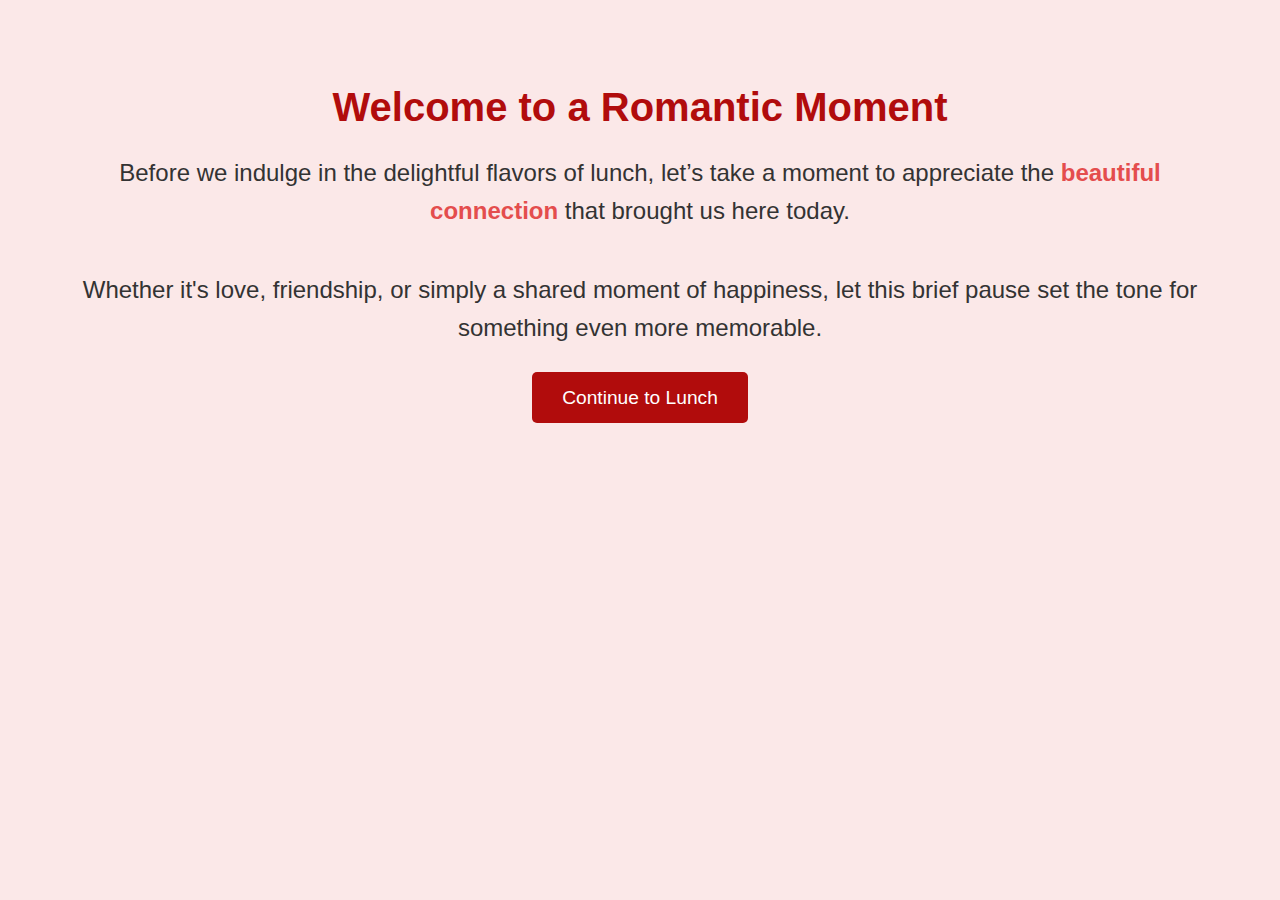
==== index.html @ 678ca6a8 "Update index.html" ====
<!DOCTYPE html>
<html lang="en">
<head>
    <meta charset="UTF-8">
    <meta name="viewport" content="width=device-width, initial-scale=1.0">
    <title>Romantic Introduction</title>
    <style>
        body {
            font-family: Arial, sans-serif;
            background-color: #fbe8e8;
            color: #333;
            text-align: center;
            padding: 50px;
        }
        h1 {
            font-size: 2.5em;
            color: #b10c0c;
            margin-bottom: 20px;
        }
        p {
            font-size: 1.5em;
            line-height: 1.6;
            margin-bottom: 40px;
        }
        .highlight {
            color: #e44d4d;
            font-weight: bold;
        }
        .button {
            padding: 15px 30px;
            background-color: #b10c0c;
            color: white;
            border: none;
            font-size: 1.2em;
            cursor: pointer;
            text-decoration: none;
            border-radius: 5px;
        }
        .button:hover {
            background-color: #e44d4d;
        }
    </style>
</head>
<body>
    <h1>Welcome to a Romantic Moment</h1>
    <p>Before we indulge in the delightful flavors of lunch, let’s take a moment to appreciate the <span class="highlight">beautiful connection</span> that brought us here today.</p>
    <p>Whether it's love, friendship, or simply a shared moment of happiness, let this brief pause set the tone for something even more memorable.</p>
    <a href="lunch.html" class="button">Continue to Lunch</a>
</body>
</html>
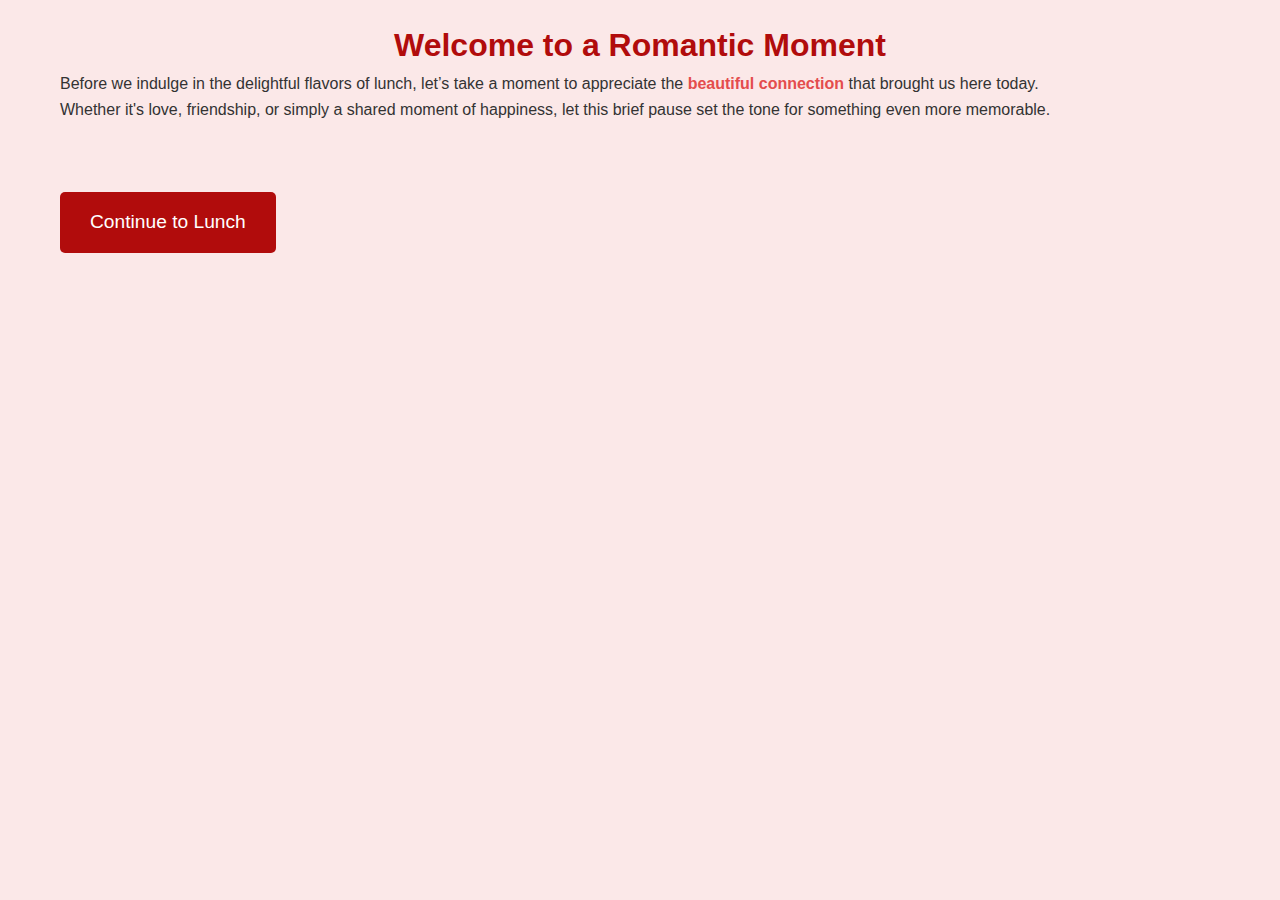
==== commit 3e5d7ed3: "Update index.html" ====
--- a/index.html
+++ b/index.html
@@ -4,47 +4,16 @@
     <meta charset="UTF-8">
     <meta name="viewport" content="width=device-width, initial-scale=1.0">
     <title>Romantic Introduction</title>
-    <style>
-        body {
-            font-family: Arial, sans-serif;
-            background-color: #fbe8e8;
-            color: #333;
-            text-align: center;
-            padding: 50px;
-        }
-        h1 {
-            font-size: 2.5em;
-            color: #b10c0c;
-            margin-bottom: 20px;
-        }
-        p {
-            font-size: 1.5em;
-            line-height: 1.6;
-            margin-bottom: 40px;
-        }
-        .highlight {
-            color: #e44d4d;
-            font-weight: bold;
-        }
-        .button {
-            padding: 15px 30px;
-            background-color: #b10c0c;
-            color: white;
-            border: none;
-            font-size: 1.2em;
-            cursor: pointer;
-            text-decoration: none;
-            border-radius: 5px;
-        }
-        .button:hover {
-            background-color: #e44d4d;
-        }
-    </style>
+    <link rel="stylesheet" href="styles.css">
 </head>
 <body>
-    <h1>Welcome to a Romantic Moment</h1>
-    <p>Before we indulge in the delightful flavors of lunch, let’s take a moment to appreciate the <span class="highlight">beautiful connection</span> that brought us here today.</p>
-    <p>Whether it's love, friendship, or simply a shared moment of happiness, let this brief pause set the tone for something even more memorable.</p>
-    <a href="lunch.html" class="button">Continue to Lunch</a>
+    <div class="container">
+        <h1>Welcome to a Romantic Moment</h1>
+        <div class="section">
+            <p>Before we indulge in the delightful flavors of lunch, let’s take a moment to appreciate the <span class="highlight">beautiful connection</span> that brought us here today.</p>
+            <p>Whether it's love, friendship, or simply a shared moment of happiness, let this brief pause set the tone for something even more memorable.</p>
+        </div>
+        <a href="lunch.html" class="button">Continue to Lunch</a>
+    </div>
 </body>
 </html>
--- a/styles.css
+++ b/styles.css
@@ -0,0 +1,67 @@
+/* General resets */
+* {
+    margin: 0;
+    padding: 0;
+    box-sizing: border-box;
+}
+
+body {
+    font-family: Arial, sans-serif;
+    background-color: #fbe8e8;
+    color: #333;
+    line-height: 1.6;
+    padding: 0 20px;
+}
+
+/* Headings */
+h1, h2, h3, h4 {
+    color: #b10c0c;
+    font-weight: bold;
+    text-align: center;
+}
+
+/* Links */
+a {
+    text-decoration: none;
+    color: inherit;
+}
+
+a:hover {
+    color: #e44d4d;
+}
+
+/* Button styling */
+.button {
+    padding: 15px 30px;
+    background-color: #b10c0c;
+    color: white;
+    border: none;
+    font-size: 1.2em;
+    cursor: pointer;
+    text-decoration: none;
+    border-radius: 5px;
+    display: inline-block;
+    text-align: center;
+    margin-top: 20px;
+}
+
+.button:hover {
+    background-color: #e44d4d;
+}
+
+/* Content wrapper */
+.container {
+    max-width: 1200px;
+    margin: 0 auto;
+    padding: 20px;
+}
+
+/* Section spacing */
+.section {
+    margin-bottom: 50px;
+}
+
+.highlight {
+    color: #e44d4d;
+    font-weight: bold;
+}
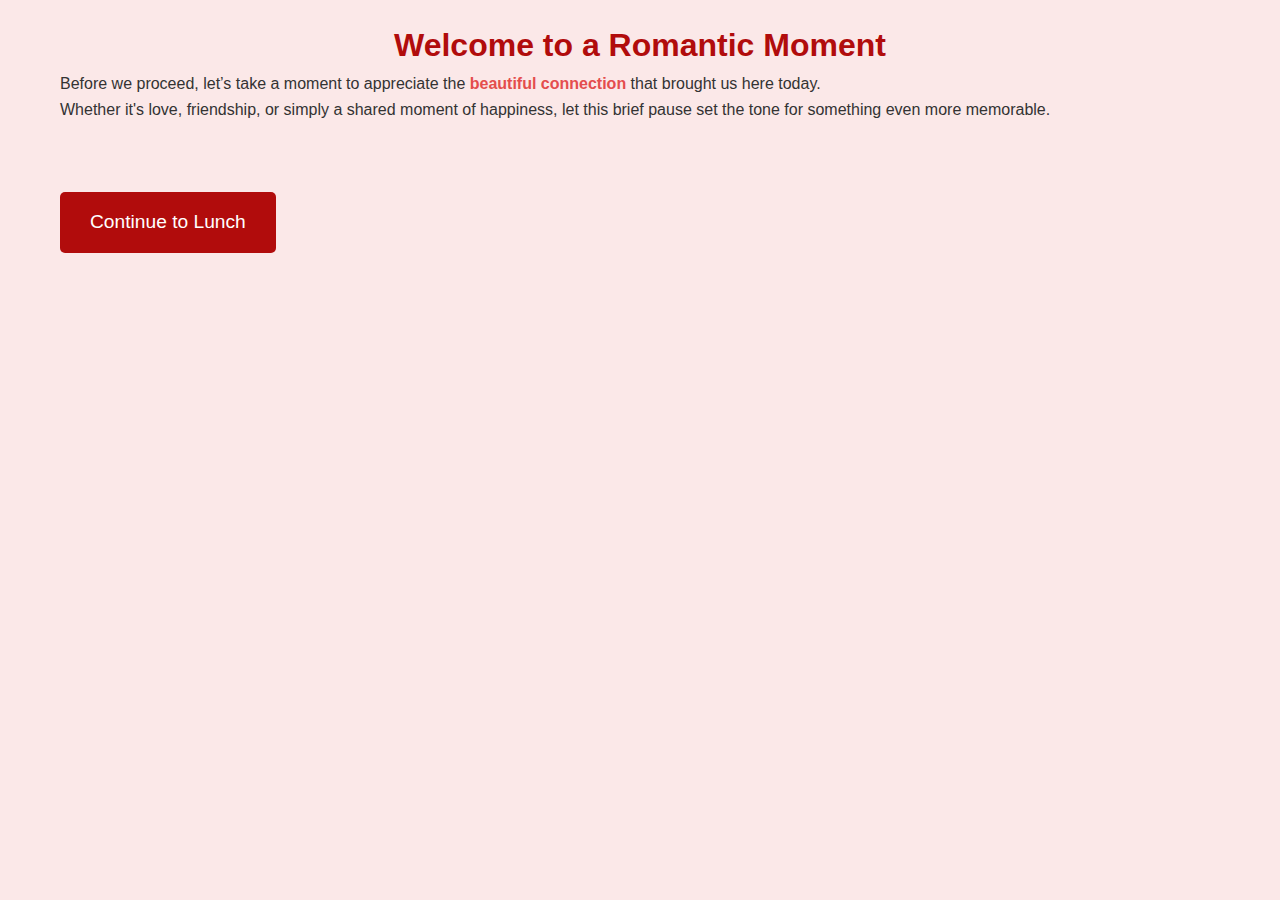
==== commit 1ffbcffd: "Update index.html" ====
--- a/index.html
+++ b/index.html
@@ -10,7 +10,7 @@
     <div class="container">
         <h1>Welcome to a Romantic Moment</h1>
         <div class="section">
-            <p>Before we indulge in the delightful flavors of lunch, let’s take a moment to appreciate the <span class="highlight">beautiful connection</span> that brought us here today.</p>
+            <p>Before we proceed, let’s take a moment to appreciate the <span class="highlight">beautiful connection</span> that brought us here today.</p>
             <p>Whether it's love, friendship, or simply a shared moment of happiness, let this brief pause set the tone for something even more memorable.</p>
         </div>
         <a href="lunch.html" class="button">Continue to Lunch</a>
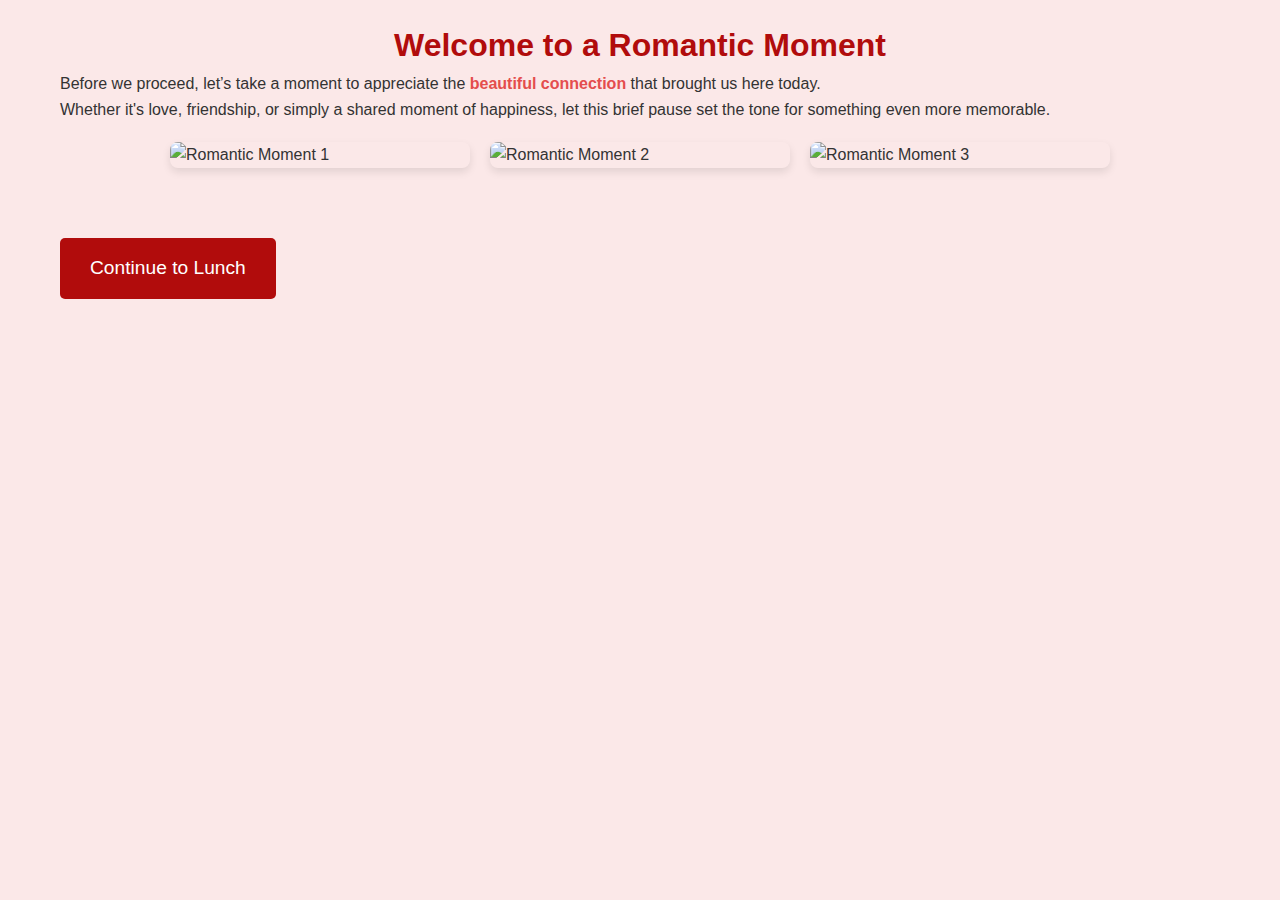
==== commit b6ae819b: "Update index.html" ====
--- a/index.html
+++ b/index.html
@@ -12,6 +12,13 @@
         <div class="section">
             <p>Before we proceed, let’s take a moment to appreciate the <span class="highlight">beautiful connection</span> that brought us here today.</p>
             <p>Whether it's love, friendship, or simply a shared moment of happiness, let this brief pause set the tone for something even more memorable.</p>
+
+            <!-- Adding images -->
+            <div class="images">
+                <img src="image1.jpg" alt="Romantic Moment 1" class="image">
+                <img src="image2.jpg" alt="Romantic Moment 2" class="image">
+                <img src="image3.jpg" alt="Romantic Moment 3" class="image">
+            </div>
         </div>
         <a href="lunch.html" class="button">Continue to Lunch</a>
     </div>
--- a/styles.css
+++ b/styles.css
@@ -65,3 +65,24 @@
     color: #e44d4d;
     font-weight: bold;
 }
+
+/* Styling for images */
+.images {
+    display: flex;
+    justify-content: center;
+    gap: 20px;
+    margin-top: 20px;
+}
+
+.image {
+    width: 300px;
+    height: auto;
+    border-radius: 8px;
+    box-shadow: 0 4px 8px rgba(0, 0, 0, 0.1);
+}
+
+.image:hover {
+    transform: scale(1.05);
+    transition: transform 0.3s ease;
+}
+
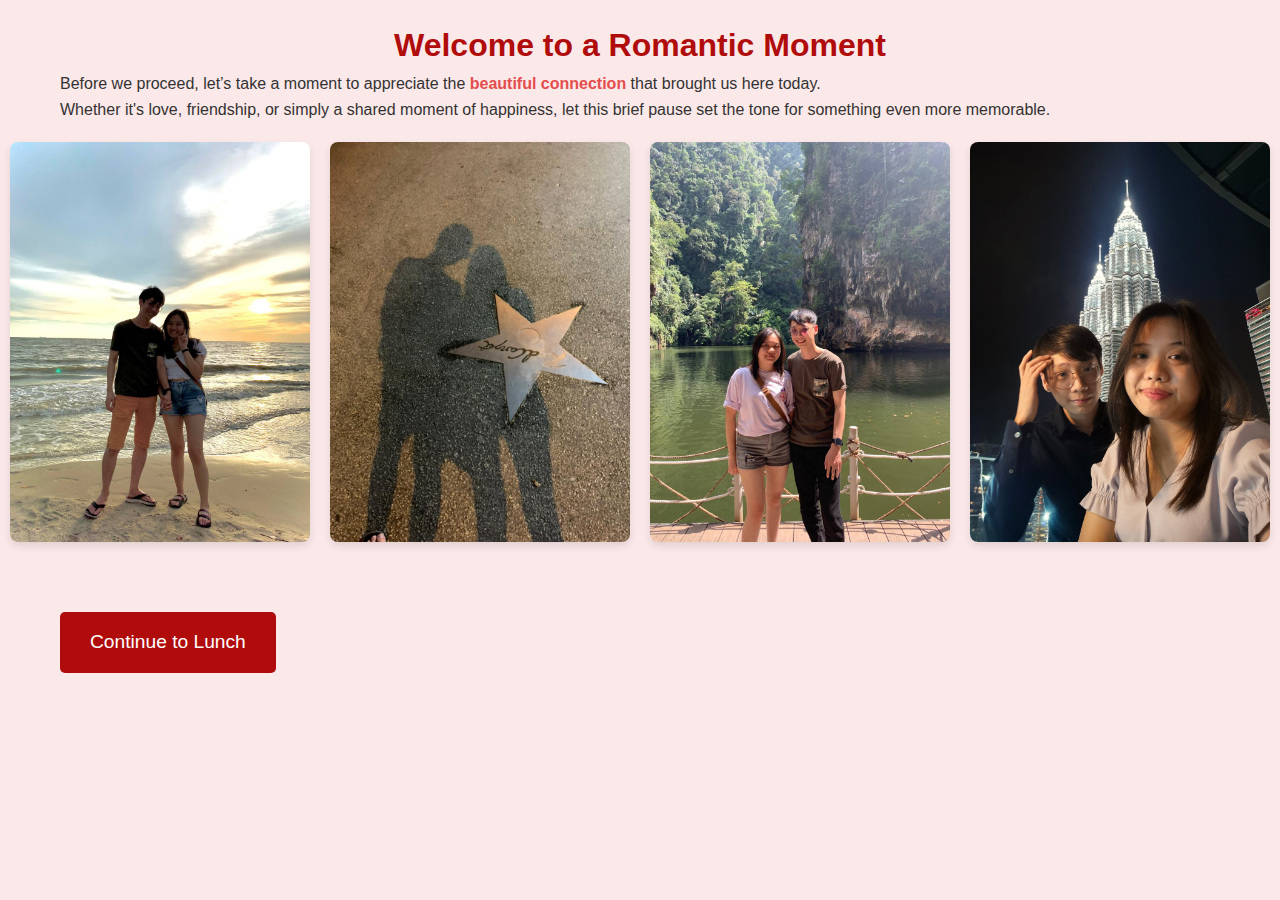
==== commit e9123c58: "Update index.html" ====
--- a/index.html
+++ b/index.html
@@ -15,9 +15,12 @@
 
             <!-- Adding images -->
             <div class="images">
-                <img src="image1.jpg" alt="Romantic Moment 1" class="image">
-                <img src="image2.jpg" alt="Romantic Moment 2" class="image">
-                <img src="image3.jpg" alt="Romantic Moment 3" class="image">
+                <img src="image1.jpeg" alt="Romantic Moment 1" class="image">
+                <img src="image2.jpeg" alt="Romantic Moment 2" class="image">
+                <img src="image3.jpeg" alt="Romantic Moment 3" class="image">
+                   <img src="image4.jpg" alt="Romantic Moment 4" class="image">
+                   <img src="image5.jpeg" alt="Romantic Moment 5" class="image">
+                <img src="image6.jpeg" alt="Romantic Moment 6" class="image">
             </div>
         </div>
         <a href="lunch.html" class="button">Continue to Lunch</a>
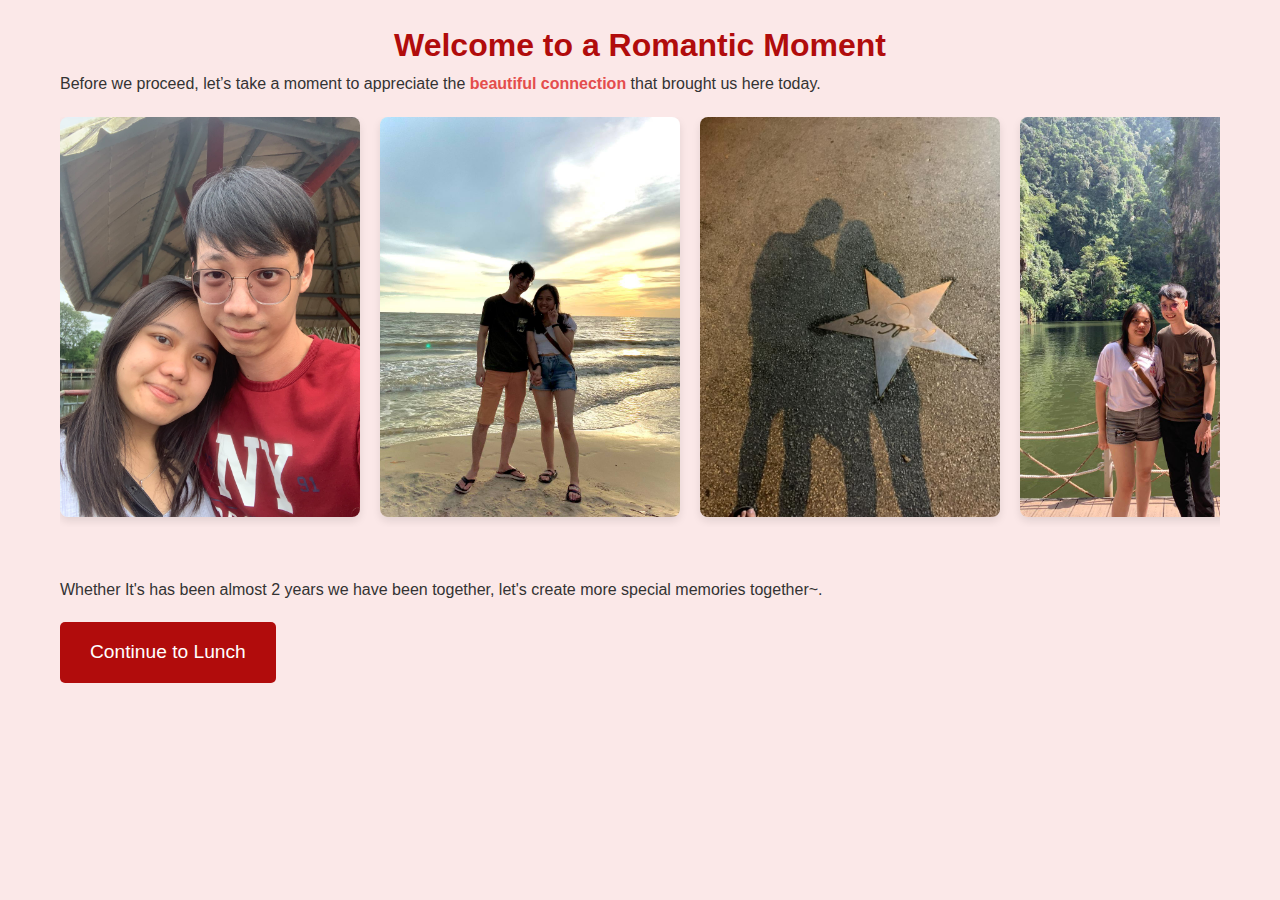
==== commit ea8651bd: "Update index.html" ====
--- a/index.html
+++ b/index.html
@@ -11,7 +11,6 @@
         <h1>Welcome to a Romantic Moment</h1>
         <div class="section">
             <p>Before we proceed, let’s take a moment to appreciate the <span class="highlight">beautiful connection</span> that brought us here today.</p>
-            <p>Whether it's love, friendship, or simply a shared moment of happiness, let this brief pause set the tone for something even more memorable.</p>
 
             <!-- Adding images -->
             <div class="images">
@@ -23,6 +22,7 @@
                 <img src="image6.jpeg" alt="Romantic Moment 6" class="image">
             </div>
         </div>
+        <p>Whether It's has been almost 2 years we have been together, let's create more special memories together~.</p>
         <a href="lunch.html" class="button">Continue to Lunch</a>
     </div>
 </body>
--- a/styles.css
+++ b/styles.css
@@ -66,23 +66,33 @@
     font-weight: bold;
 }
 
-/* Styling for images */
+/* Styling for images container with horizontal scroll */
 .images {
     display: flex;
-    justify-content: center;
+    overflow-x: auto; /* Enables horizontal scrolling */
     gap: 20px;
     margin-top: 20px;
+    padding-bottom: 10px; /* Adds some space at the bottom */
 }
 
 .image {
-    width: 300px;
+    flex-shrink: 0; /* Prevents images from shrinking */
+    width: 300px; /* Set a fixed width for each image */
     height: auto;
     border-radius: 8px;
     box-shadow: 0 4px 8px rgba(0, 0, 0, 0.1);
 }
 
-.image:hover {
-    transform: scale(1.05);
-    transition: transform 0.3s ease;
+/* Optional: Adding a scroll bar style */
+.images::-webkit-scrollbar {
+    height: 8px; /* Horizontal scrollbar height */
 }
 
+.images::-webkit-scrollbar-thumb {
+    background-color: #888;
+    border-radius: 4px;
+}
+
+.images::-webkit-scrollbar-thumb:hover {
+    background-color: #555;
+}
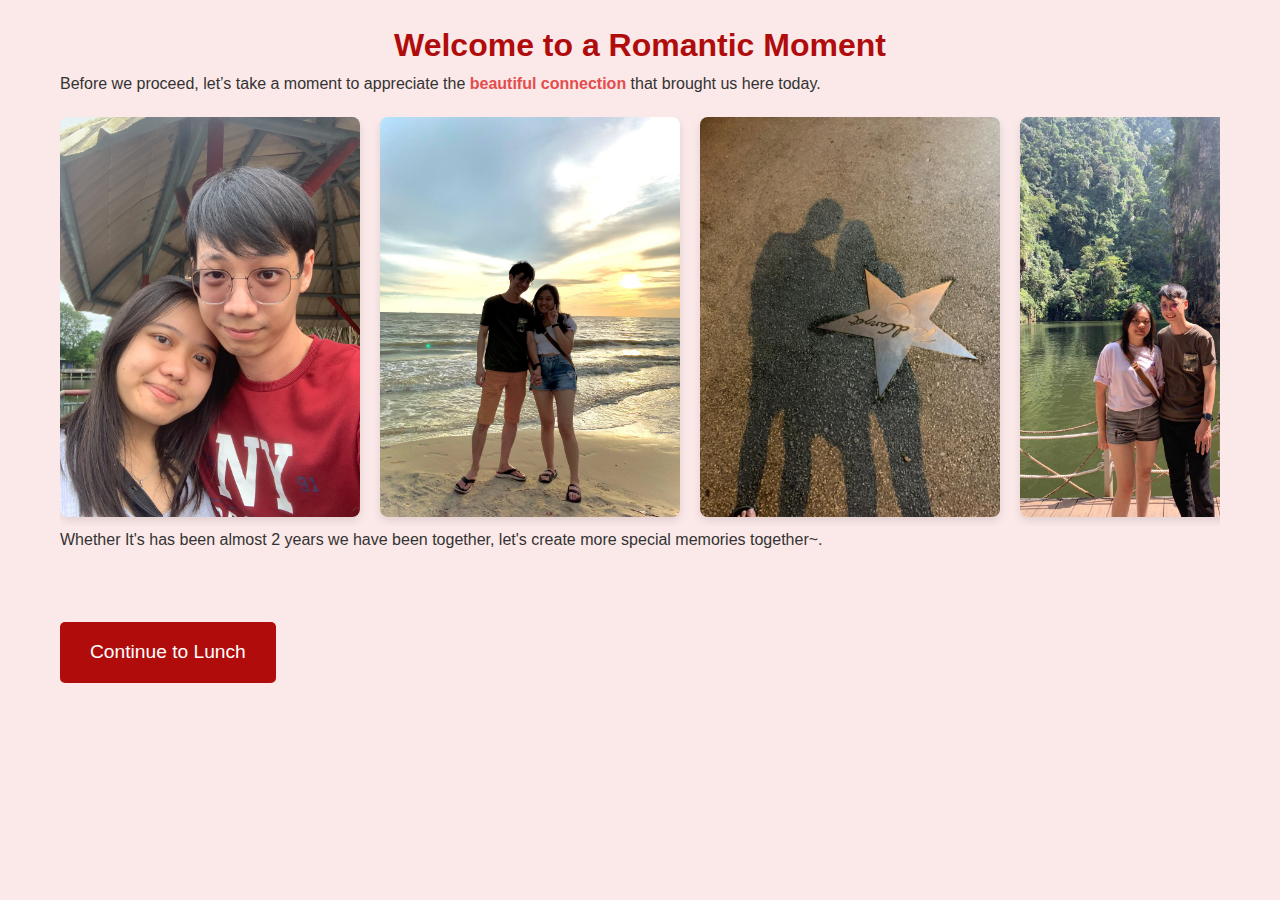
==== commit 6c03edf4: "Update index.html" ====
--- a/index.html
+++ b/index.html
@@ -21,8 +21,9 @@
                    <img src="image5.jpeg" alt="Romantic Moment 5" class="image">
                 <img src="image6.jpeg" alt="Romantic Moment 6" class="image">
             </div>
+         <p>Whether It's has been almost 2 years we have been together, let's create more special memories together~.</p>
         </div>
-        <p>Whether It's has been almost 2 years we have been together, let's create more special memories together~.</p>
+
         <a href="lunch.html" class="button">Continue to Lunch</a>
     </div>
 </body>
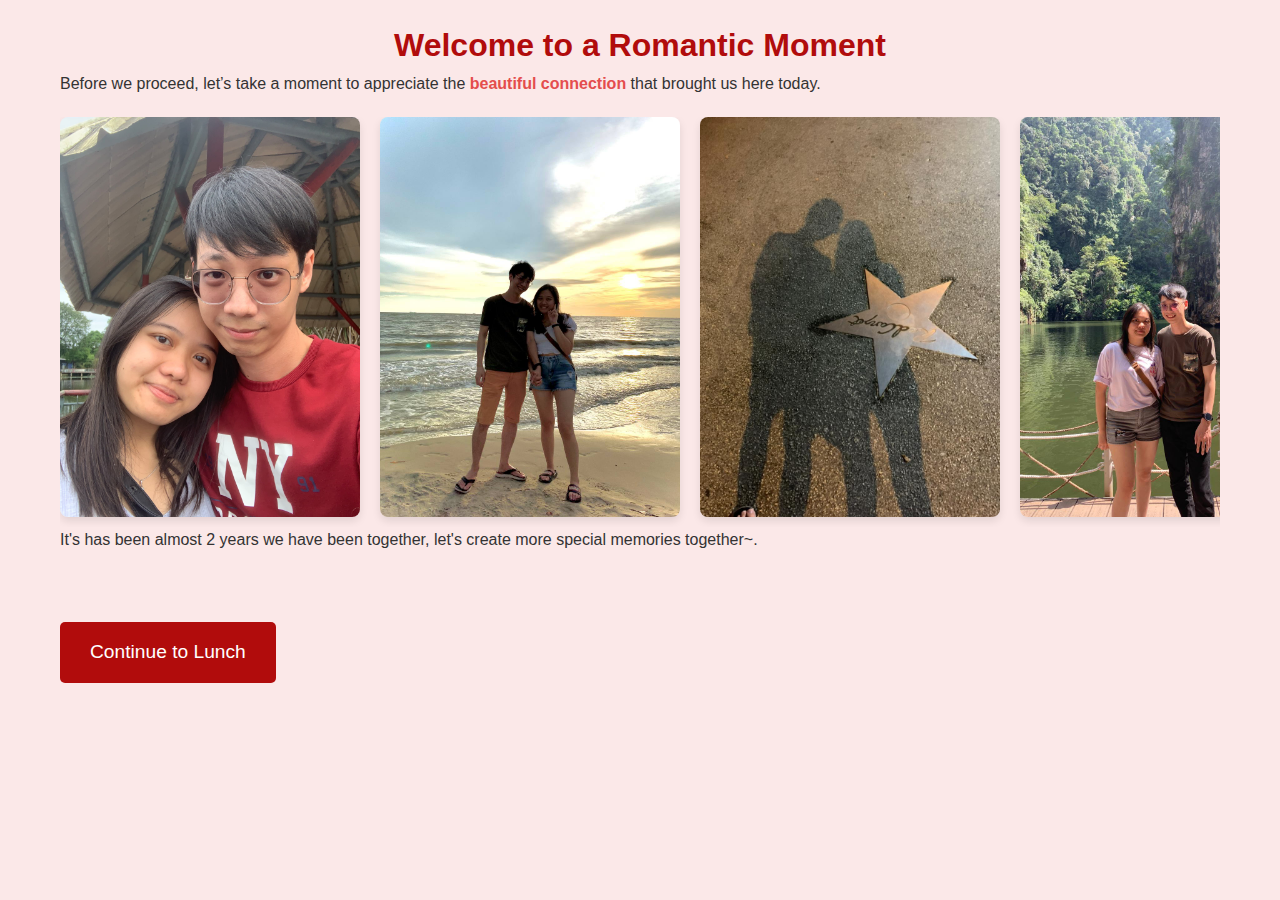
==== commit 7c7eada8: "Update index.html" ====
--- a/index.html
+++ b/index.html
@@ -21,9 +21,8 @@
                    <img src="image5.jpeg" alt="Romantic Moment 5" class="image">
                 <img src="image6.jpeg" alt="Romantic Moment 6" class="image">
             </div>
-         <p>Whether It's has been almost 2 years we have been together, let's create more special memories together~.</p>
+         <p>It's has been almost 2 years we have been together, let's create more special memories together~.</p>
         </div>
-
         <a href="lunch.html" class="button">Continue to Lunch</a>
     </div>
 </body>
